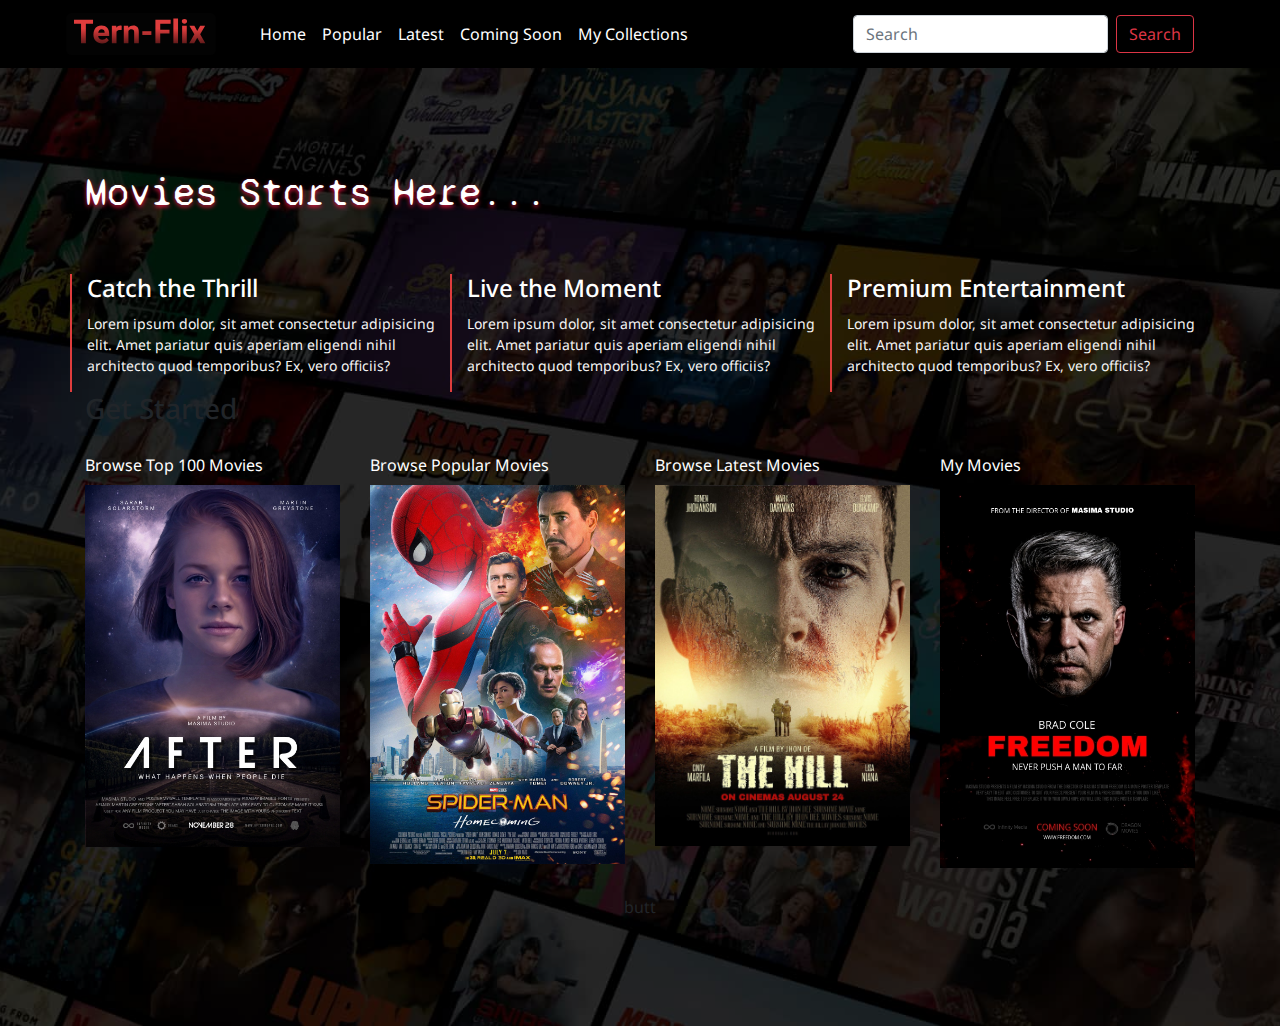
==== index.html @ a017e8c0 "first commit" ====
<!DOCTYPE html>
<html lang="en">
  <head>
    <meta charset="UTF-8" />
    <meta http-equiv="X-UA-Compatible" content="IE=edge" />
    <meta name="viewport" content="width=device-width, initial-scale=1.0" />
    <title>TernFlix</title>
    <link
      rel="stylesheet"
      href="https://stackpath.bootstrapcdn.com/bootstrap/4.5.2/css/bootstrap.min.css"
    />
    <link
      rel="stylesheet"
      href="https://cdn.jsdelivr.net/npm/bootstrap-icons@1.4.0/font/bootstrap-icons.css"
    />
    <link rel="stylesheet" href="./css/index.css" />
  </head>
  <body>
    <header class="header">
      <nav class="navbar navbar-expand-lg navbar-light bg-black container">
        <a class="navbar-brand" href="#">
          <div class="brand">
            <img src="./css/logo.svg" alt="" />
            <!-- <span>Movies Unleashed</span> -->
          </div>
        </a>
        <button
          class="navbar-toggler"
          type="button"
          data-toggle="collapse"
          data-target="#navbar-tern-flix"
          aria-controls="navbar-tern-flix"
          aria-expanded="false"
          aria-label="Toggle navigation"
        >
          <span class="navbar-toggler-icon text-light"></span>
        </button>

        <div class="collapse navbar-collapse" id="navbar-tern-flix">
          <ul class="navbar-nav mr-auto">
            <li class="nav-item active">
              <a class="nav-link" href="#"
                >Home <span class="sr-only">(current)</span></a
              >
            </li>
            <li class="nav-item">
              <a class="nav-link" href="#">Popular</a>
            </li>
            <li class="nav-item">
              <a class="nav-link" href="#">Latest</a>
            </li>
            <li class="nav-item">
              <a class="nav-link" href="#">Coming Soon</a>
            </li>
            <li class="nav-item">
              <a class="nav-link" href="#">My Collections</a>
            </li>
          </ul>
          <form class="form-inline my-2 my-lg-0">
            <input
              class="form-control mr-sm-2"
              type="search"
              placeholder="Search"
              aria-label="Search"
            />
            <button class="btn btn-outline-danger my-2 my-sm-0" type="submit">
              Search
            </button>
          </form>
        </div>
      </nav>
    </header>
    <main>
      <section class="hero-home">
        <div class="content container">
          <h1 class="title">Movies Starts Here...</h1>
          <div class="row cores">
            <div class="col-lg-4 col-md-6 core-item">
              <h4>Catch the Thrill</h4>
              <p>
                Lorem ipsum dolor, sit amet consectetur adipisicing elit. Amet
                pariatur quis aperiam eligendi nihil architecto quod temporibus?
                Ex, vero officiis?
              </p>
            </div>
            <div class="col-lg-4 col-md-6 core-item">
              <h4>Live the Moment</h4>
              <p>
                Lorem ipsum dolor, sit amet consectetur adipisicing elit. Amet
                pariatur quis aperiam eligendi nihil architecto quod temporibus?
                Ex, vero officiis?
              </p>
            </div>
            <div class="col-lg-4 col-md-6 core-item">
              <h4>Premium Entertainment</h4>
              <p>
                Lorem ipsum dolor, sit amet consectetur adipisicing elit. Amet
                pariatur quis aperiam eligendi nihil architecto quod temporibus?
                Ex, vero officiis?
              </p>
            </div>
          </div>
          <div>
              <h3>Get Started</h3>
              <div class="row">
                  <a class="col-lg-3 col-md-4  category-card">
                      <div class="mb-2">Browse Top 100 Movies</div>
                      <img src="./asset/top movies.jpg"/>
                    </a>
                  <a class="col-lg-3 col-md-4 category-card">
                      <div class="mb-2">Browse Popular Movies</div>
                      <img src="./asset/latest.jpeg"/>
                    </a>
                  <a class="col-lg-3 col-md-4 category-card">
                      <div class="mb-2">Browse Latest Movies</div>
                      <img src="./asset/popular.jpg"/>
                    </a>
                  <a class="col-lg-3 col-md-4 category-card">
                      <div class="mb-2">My Movies</div>
                      <img src="./asset/coming.jpg"/>
                    </a>
              </div>
          </div>
          <button class="btn">butt</button>
        </div>
      </section>
    </main>
    <script
      src="https://code.jquery.com/jquery-3.2.1.slim.min.js"
      integrity="sha384-KJ3o2DKtIkvYIK3UENzmM7KCkRr/rE9/Qpg6aAZGJwFDMVNA/GpGFF93hXpG5KkN"
      crossorigin="anonymous"
    ></script>
    <script
      src="https://cdnjs.cloudflare.com/ajax/libs/popper.js/1.12.9/umd/popper.min.js"
      integrity="sha384-ApNbgh9B+Y1QKtv3Rn7W3mgPxhU9K/ScQsAP7hUibX39j7fakFPskvXusvfa0b4Q"
      crossorigin="anonymous"
    ></script>
    <script
      src="https://maxcdn.bootstrapcdn.com/bootstrap/4.0.0/js/bootstrap.min.js"
      integrity="sha384-JZR6Spejh4U02d8jOt6vLEHfe/JQGiRRSQQxSfFWpi1MquVdAyjUar5+76PVCmYl"
      crossorigin="anonymous"
    ></script>
    <script src="./js/index.js"></script>
  </body>
</html>
---- css/index.css ----
@import url('https://fonts.googleapis.com/css2?family=Syne+Mono&display=swap');
@import url('https://fonts.googleapis.com/css2?family=Noto+Sans&family=Syne+Mono&display=swap');

*{
    margin: 0;
    padding: 0;
}

html,body{
    font-family: 'Noto Sans', sans-serif;
}



.header{
    background-color: #000 !important;
    color: #fff;
}
nav{
    /* padding: 10px 0; */
}
.brand{
    display: flex;
    flex-direction: column;
    
}
.brand img{
    max-width: 150px;
    transform: translateX(-20px);
}
.brand span{
    font-size: 14px;
    padding-left: 10px;
}
nav .navbar-nav .nav-item a{
    color: white !important;
}

.hero-home{
    background-image: url('./../asset/hero-bg.jpg');
    min-height: 60vh;
    background-position: center;
    background-size: cover;
    object-fit: cover;
    position: relative;
}
.hero-home::after{
    content: '';
    display: block;
    position: absolute;
    width: 100%;
    height: 100%;
    left: 0;
    top: 0;
    background-color: rgba(0, 0, 0, .8);
}
.hero-home .content{
    position: relative;
    z-index: 100;
    display: flex;
    flex-direction: column;
    justify-content: center;
    min-height: 60vh;
    padding-top: 100px;
    padding-bottom: 100px;
}
.content .title{
    font-family: 'Syne Mono', monospace;
    color: #fff;
    text-shadow: 0 2px 4px crimson;
}

.cores{
    margin-top: 50px;
}
.cores .core-item{
    color: white;
    border-left: 2px solid #DF3D3D;
    margin-bottom: 30px;
}
.cores .core-item:hover h4,.cores .core-item:hover p{
    transform: translateY(10px);
}
.core-item h4{
    transition: .3s;
}
.cores .core-item p{
    margin-top: 10px;
    color: #f3f3f3;
    transition: .3s;
    font-size: 14px;
}
.category-card{
    color: #fff;
    text-decoration: none;
    cursor: pointer;
    margin: 20px 0;
    transition: .5s;
}
.category-card:hover{
    color: #fff;
    text-decoration: none;
    transform: scale(1.1);
}
.category-card img{
    width: 100%;
}

@media screen and (min-width:990px){
    .cores .core-item{
        margin-bottom: 0px;
    }
}
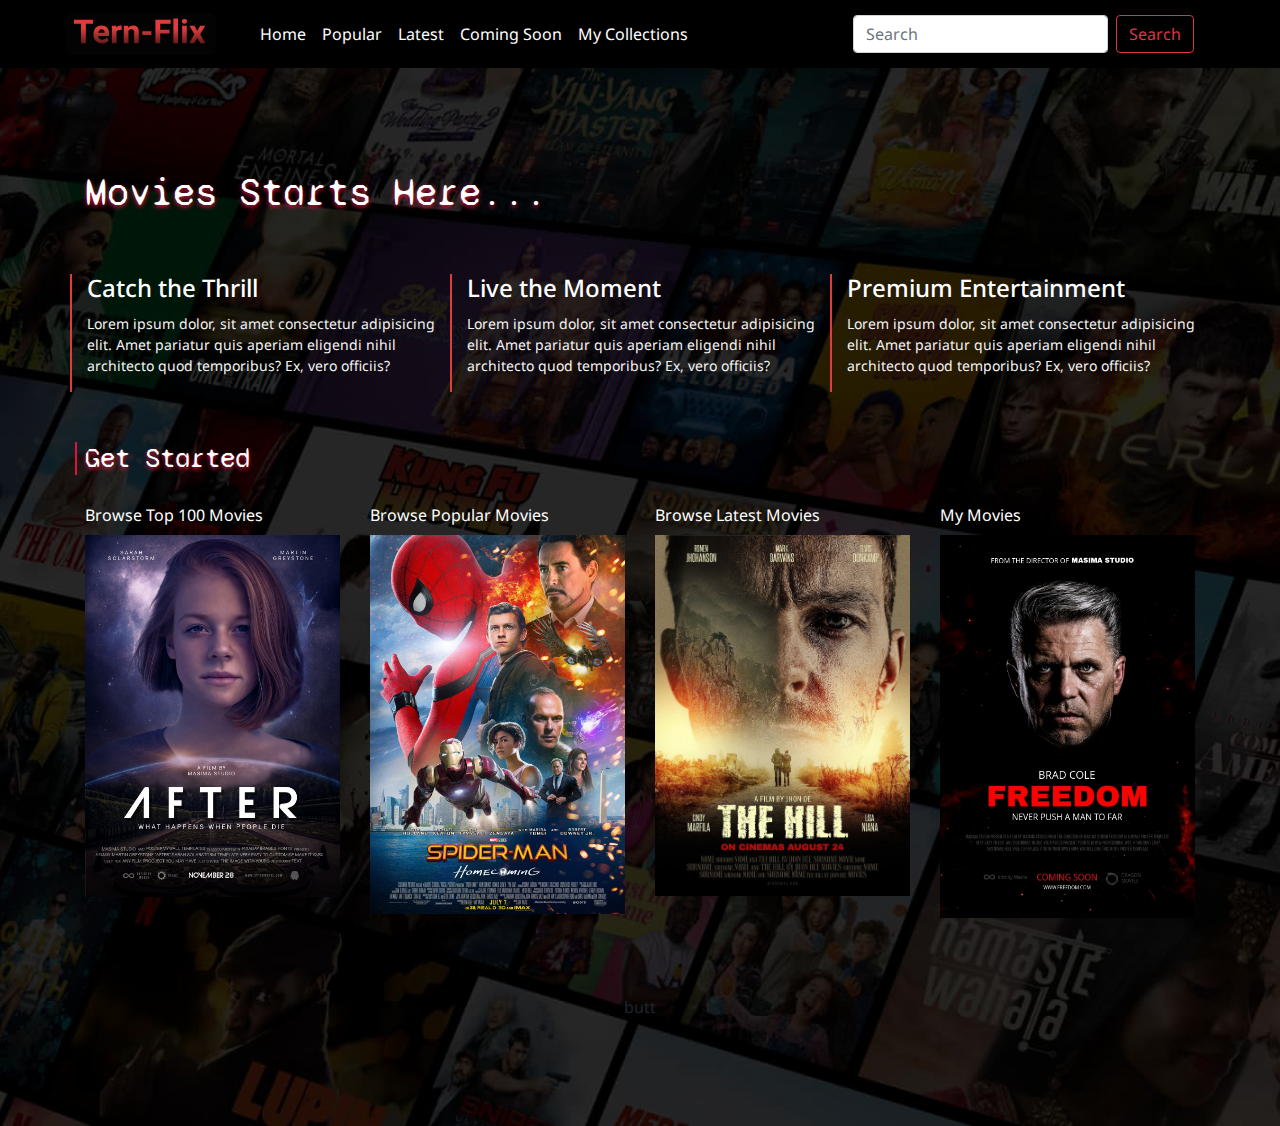
==== commit 19bdda37: "added more css effect" ====
--- a/index.html
+++ b/index.html
@@ -25,7 +25,7 @@
           </div>
         </a>
         <button
-          class="navbar-toggler"
+          class="navbar-toggler text-white"
           type="button"
           data-toggle="collapse"
           data-target="#navbar-tern-flix"
@@ -33,7 +33,7 @@
           aria-expanded="false"
           aria-label="Toggle navigation"
         >
-          <span class="navbar-toggler-icon text-light"></span>
+          <span class="navbar-toggler-icon text-light"><i class="bi bi-distribute-vertical"></i></span>
         </button>
 
         <div class="collapse navbar-collapse" id="navbar-tern-flix">
@@ -100,7 +100,7 @@
               </p>
             </div>
           </div>
-          <div>
+          <div class="get-started">
               <h3>Get Started</h3>
               <div class="row">
                   <a class="col-lg-3 col-md-4  category-card">
--- a/css/index.css
+++ b/css/index.css
@@ -18,6 +18,9 @@
 }
 nav{
     /* padding: 10px 0; */
+}
+.navbar-toggler-icon{
+color:#fff !important
 }
 .brand{
     display: flex;
@@ -90,6 +93,32 @@
     transition: .3s;
     font-size: 14px;
 }
+
+.get-started{
+    padding: 50px 0;
+}
+.get-started:hover  h3::after{
+    height: 2px;
+    width: 100%;
+}
+.get-started h3{
+    font-family: 'Syne Mono', monospace;
+    color: #fff;
+    text-shadow: 0 2px 4px crimson;
+    position: relative;
+    width: fit-content;
+}
+.get-started h3::after{
+    content: '';
+    width: 0%;
+    height: 100%;
+    border-left: 2px solid crimson;
+    border-bottom: 2px solid crimson;
+    position: absolute;
+    left: -10px;
+    bottom: 0px;
+    transition: .5s;
+}
 .category-card{
     color: #fff;
     text-decoration: none;
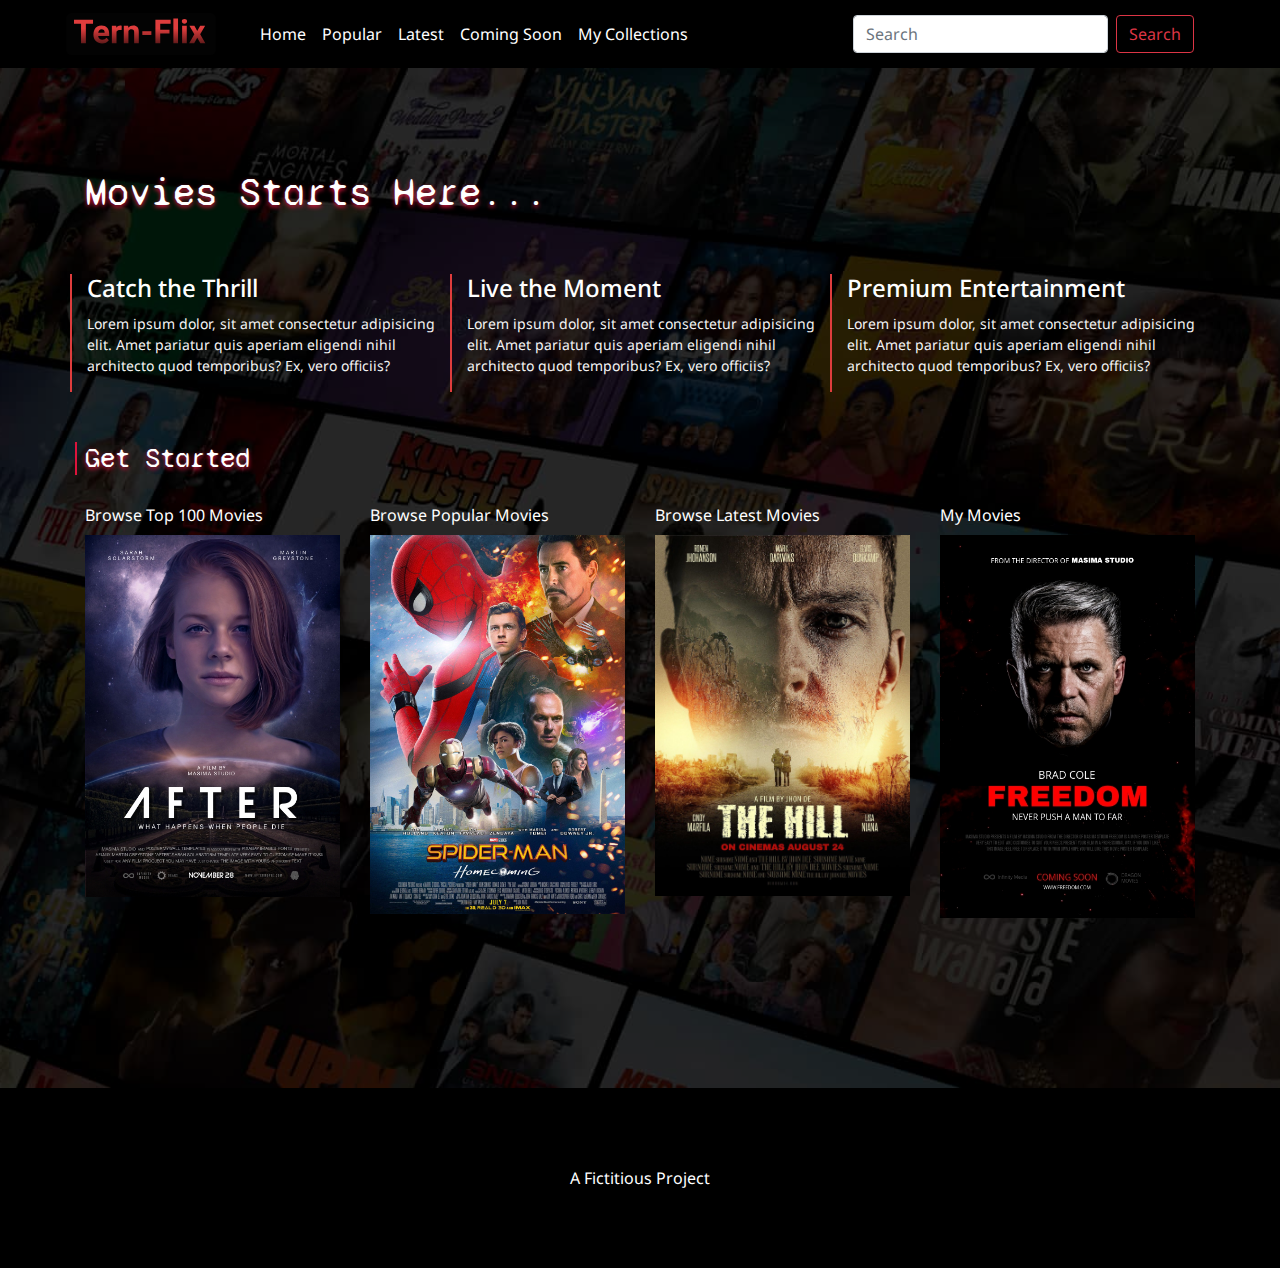
==== commit 9a1a6555: "added disclaimer" ====
--- a/index.html
+++ b/index.html
@@ -15,7 +15,7 @@
     />
     <link rel="stylesheet" href="./css/index.css" />
   </head>
-  <body>
+  <body class="home-body">
     <header class="header">
       <nav class="navbar navbar-expand-lg navbar-light bg-black container">
         <a class="navbar-brand" href="#">
@@ -70,7 +70,7 @@
         </div>
       </nav>
     </header>
-    <main>
+    <main class="home-main">
       <section class="hero-home">
         <div class="content container">
           <h1 class="title">Movies Starts Here...</h1>
@@ -121,9 +121,15 @@
                     </a>
               </div>
           </div>
-          <button class="btn">butt</button>
         </div>
       </section>
+      <footer>
+          <div class="container">
+            <div class="footer-content">
+                <div>A Fictitious Project</div>
+            </div>
+          </div>
+      </footer>
     </main>
     <script
       src="https://code.jquery.com/jquery-3.2.1.slim.min.js"
--- a/css/index.css
+++ b/css/index.css
@@ -10,6 +10,11 @@
     font-family: 'Noto Sans', sans-serif;
 }
 
+
+.home-body{
+    display: flex;
+    flex-direction: column;
+}
 
 
 .header{
@@ -37,6 +42,21 @@
 }
 nav .navbar-nav .nav-item a{
     color: white !important;
+}
+
+.home-main footer{
+    flex: 1;
+    display: flex;
+    background-color: #000;
+    min-height: 20vh;
+    color: #fff;
+}
+.home-main footer .footer-content{
+    display: flex;
+    flex-direction: column;
+    align-items: center;
+    justify-content: center;
+    height: 100%;
 }
 
 .hero-home{
